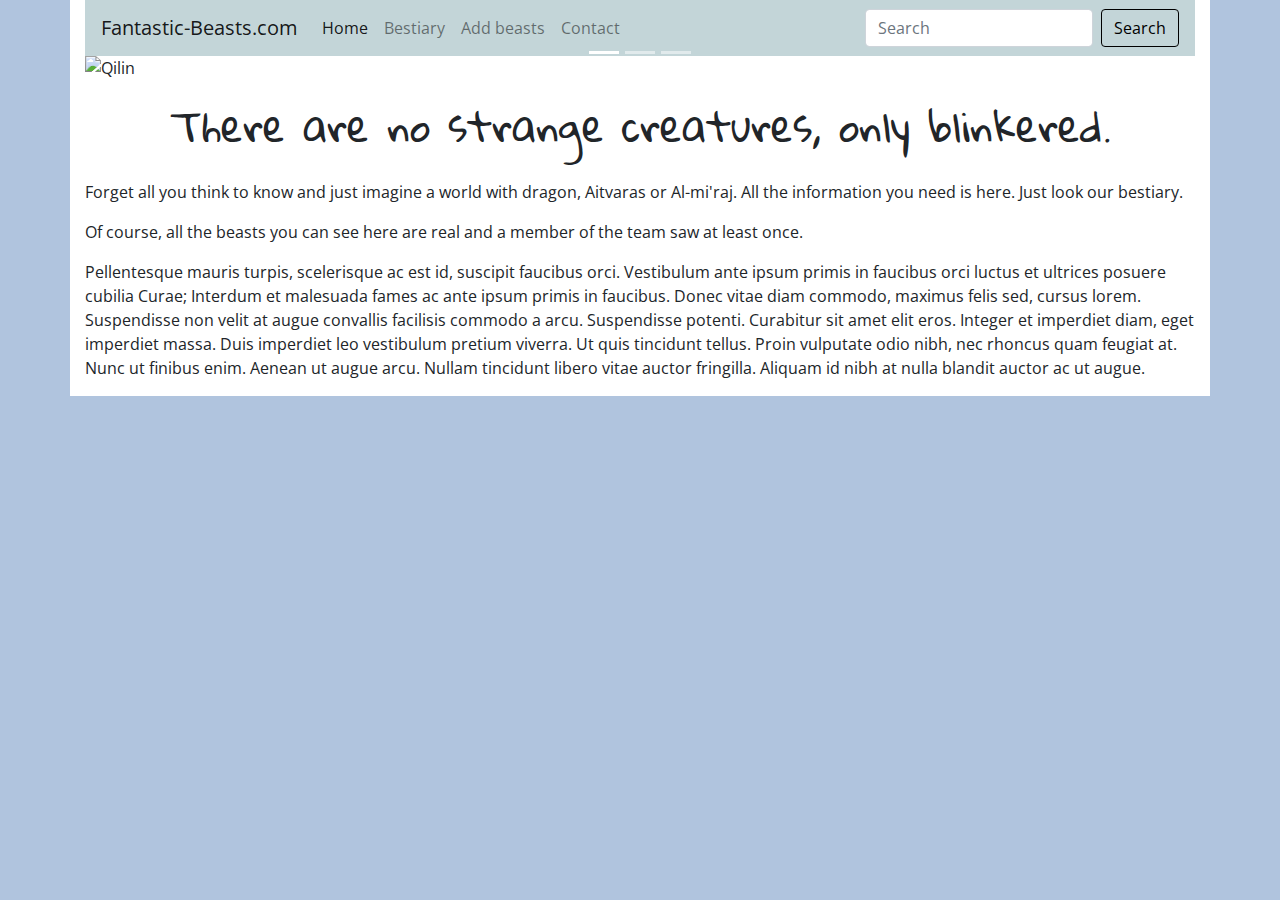
==== Index.html @ 885efb83 "ajout menu css couleur" ====
<!doctype html>
<html lang="en">
	<head>
		<!-- Required meta tags -->
		<meta charset="utf-8">
		<meta name="viewport" content="width=device-width, initial-scale=1, shrink-to-fit=no">
		<!-- Bootstrap CSS -->
		<link rel="stylesheet" href="https://stackpath.bootstrapcdn.com/bootstrap/4.4.1/css/bootstrap.min.css" integrity="sha384-Vkoo8x4CGsO3+Hhxv8T/Q5PaXtkKtu6ug5TOeNV6gBiFeWPGFN9MuhOf23Q9Ifjh" crossorigin="anonymous">
		<!-- Polices -->
		<link href="https://fonts.googleapis.com/css?family=Gloria+Hallelujah&display=swap" rel="stylesheet">
		<link href="https://fonts.googleapis.com/css?family=Open+Sans&display=swap" rel="stylesheet">
		<!-- Personnal CSS -->
		<link rel="stylesheet" href="style.css">
		<!-- CSS Carousel -->
		<link rel="stylesheet" href="style_carousel.css">
		<!-- Personnal Meta Tags -->
		<META name="language" content="en">
			<meta name="description" content="Have you ever see a dragon or a Doxy? No? Us, Yes! So you're in the right place to find the answers to all your question."/>
			<meta name="keywords" content="Bestiary, beast, monster, fantastic, magic, fantasy"/>
			<meta name="author" content="AG ER JB LW from WildCodeSchool Strasbourg" />
			<meta property="og:title" content="Website on Fantasy beasts" />
			<meta property="og:type" content="website" />
			<meta property="og:url" content="" />
			<meta property="og:image" content="dragon_carousel2.jpg" />
			<title>Fantastic Beasts and Where to Find Them!</title>
		</head>
		<body>
			<div class="container">
				<header>
					<nav class="navbar navbar-expand-lg navbar-light menucolor">
						<a class="navbar-brand" href="#">Fantastic-Beasts.com</a>
						<button class="navbar-toggler" type="button" data-toggle="collapse" data-target="#navbarSupportedContent" aria-controls="navbarSupportedContent" aria-expanded="false" aria-label="Toggle navigation">
						  <span class="navbar-toggler-icon"></span>
						</button>
					  
						<div class="collapse navbar-collapse" id="navbarSupportedContent">
						  <ul class="navbar-nav mr-auto">
							<li class="nav-item active">
							  <a class="nav-link" href="#">Home <span class="sr-only">(current)</span></a>
							</li>
							<li class="nav-item">
							  <a class="nav-link" href="#" title="Let's see the beasts">Bestiary</a>
							</li>
							<li class="nav-item">
							  <a class="nav-link" href="#" title="Did you see a beast? tell us">Add beasts</a>
							</li>
							<li class="nav-item">
								<a class="nav-link" href="#" title="Contact us">Contact</a>
							  </li>
						  </ul>
						  <form class="form-inline my-2 my-lg-0">
							<input class="form-control mr-sm-2" type="search" placeholder="Search" aria-label="Search">
							<button class="btn btn-outline-success my-2 my-sm-0 search" type="submit">Search</button>
						  </form>
						</div>
					  </nav>
				</header>
				<div id="carouselExampleIndicators" class="carousel slide" data-ride="carousel">
					<ol class="carousel-indicators">
						<li data-target="#carouselExampleIndicators" data-slide-to="0" class="active"></li>
						<li data-target="#carouselExampleIndicators" data-slide-to="1"></li>
						<li data-target="#carouselExampleIndicators" data-slide-to="2"></li>
					</ol>
					<div class="carousel-inner">
						<div class="carousel-item active">
							<img src="photo_bestiaire\Qilin_Carousel.jpg" class="d-block w-100" alt="Qilin">
						</div>
						<div class="carousel-item">
							<img src="photo_bestiaire\Phoenix_Carousel.jpg" class="d-block w-100" alt="Phoenix">
						</div>
						<div class="carousel-item">
							<img src="photo_bestiaire\dragon_carousel2.jpg" class="d-block w-100" alt="Dragon">
						</div>
					</div>
					<a class="carousel-control-prev" href="#carouselExampleIndicators" role="button" data-slide="prev">
						<span class="carousel-control-prev-icon" aria-hidden="true"></span>
						<span class="sr-only">Previous</span>
					</a>
					<a class="carousel-control-next" href="#carouselExampleIndicators" role="button" data-slide="next">
						<span class="carousel-control-next-icon" aria-hidden="true"></span>
						<span class="sr-only">Next</span>
					</a>
				</div>
				<div class="row">
					<div class="col">
						<h1>There are no strange creatures, only blinkered.</h1>
						<p>
							                        Forget all you think to know and just imagine a world with dragon, Aitvaras or Al-mi'raj.  All the information you need is here. Just look our bestiary.                    
						</p>
						<p>
							                        Of course, all the beasts you can see here are real and a member of the team saw at least once.                    
						</p>
						<p>
							                        Pellentesque mauris turpis, scelerisque ac est id, suscipit faucibus orci. Vestibulum ante ipsum primis in faucibus orci luctus et ultrices posuere cubilia Curae; Interdum et malesuada fames ac ante ipsum primis in faucibus. Donec vitae diam commodo, maximus felis sed, cursus lorem. Suspendisse non velit at augue convallis facilisis commodo a arcu. Suspendisse potenti. Curabitur sit amet elit eros. Integer et imperdiet diam, eget imperdiet massa. Duis imperdiet leo vestibulum pretium viverra. Ut quis tincidunt tellus. Proin vulputate odio nibh, nec rhoncus quam feugiat at. Nunc ut finibus enim. Aenean ut augue arcu. Nullam tincidunt libero vitae auctor fringilla. Aliquam id nibh at nulla blandit auctor ac ut augue.                     
						</p>
					</div>
				</div>
			</div>
		</div>
		<!-- Optional JavaScript -->
		<!-- jQuery first, then Popper.js, then Bootstrap JS -->
		<script src="https://code.jquery.com/jquery-3.4.1.slim.min.js" integrity="sha384-J6qa4849blE2+poT4WnyKhv5vZF5SrPo0iEjwBvKU7imGFAV0wwj1yYfoRSJoZ+n" crossorigin="anonymous"></script>
		<script src="https://cdn.jsdelivr.net/npm/popper.js@1.16.0/dist/umd/popper.min.js" integrity="sha384-Q6E9RHvbIyZFJoft+2mJbHaEWldlvI9IOYy5n3zV9zzTtmI3UksdQRVvoxMfooAo" crossorigin="anonymous"></script>
		<script src="https://stackpath.bootstrapcdn.com/bootstrap/4.4.1/js/bootstrap.min.js" integrity="sha384-wfSDF2E50Y2D1uUdj0O3uMBJnjuUD4Ih7YwaYd1iqfktj0Uod8GCExl3Og8ifwB6" crossorigin="anonymous"></script>
	</body>
</html>
---- style.css ----
body {
	background-color : lightsteelblue;
	font-family: 'Open Sans', sans-serif;
	
}

div:first-child {
	background-color : white;
}

body h1 {
	font-family: 'Gloria Hallelujah', cursive;
	text-align:center;
	padding-top : 2%;
	padding-bottom : 2%;
}
.search {
	color: black;
	border-color: black;
}
.search:hover {
	background-color: #ca9fe5;
	color: white;
	border-color: #ca9fe5;
}
.menucolor {
	background-color: #c3d5d8 !important;
}
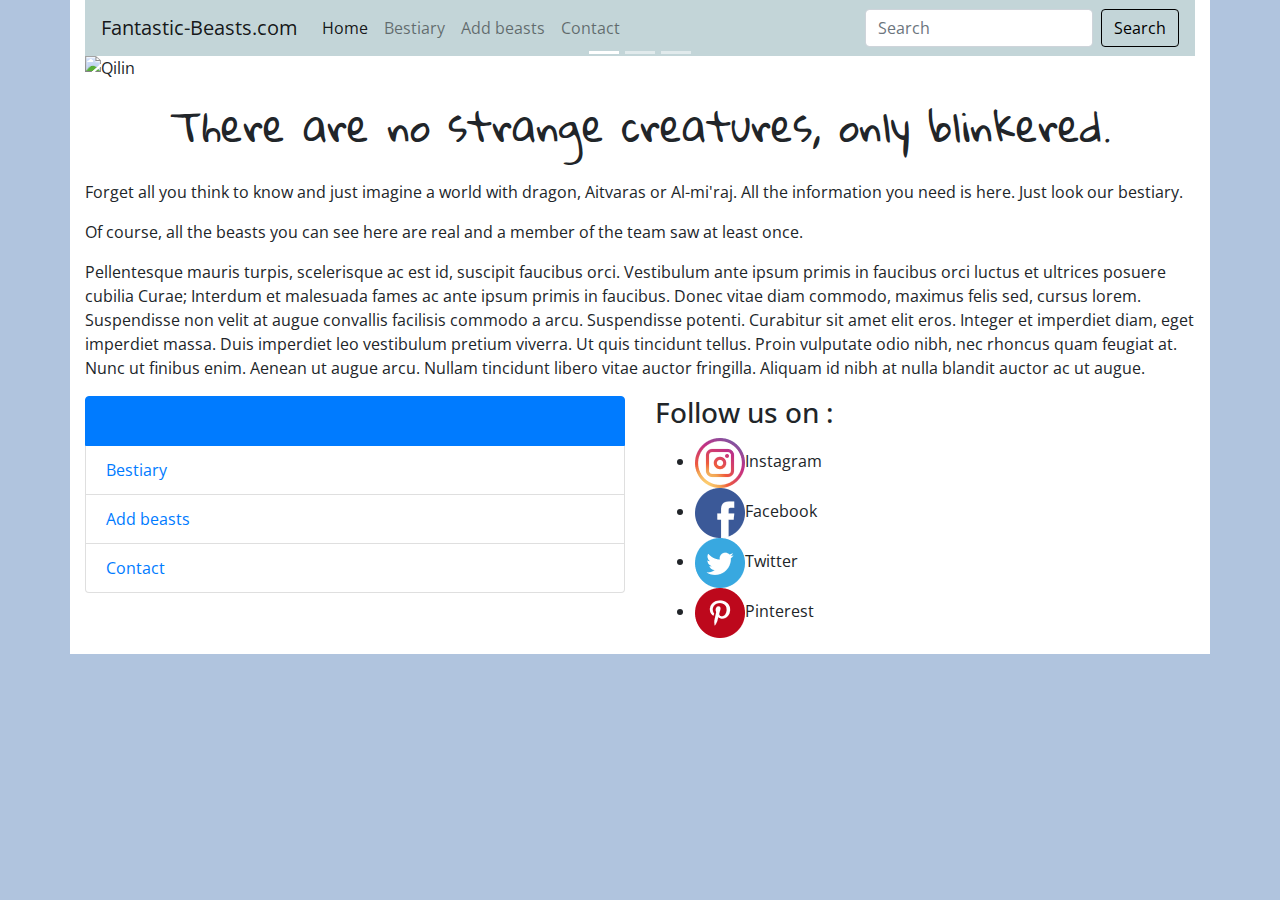
==== commit e4d627fa: "ajout footer sur index" ====
--- a/Index.html
+++ b/Index.html
@@ -96,6 +96,29 @@
 					</div>
 				</div>
 			</div>
+			<footer>
+				<div class="container">
+					<div class="row">
+					  <div class="col-6">
+						<div class="list-group">
+							<button type="button" class="list-group-item list-group-item-action active"><a href="index.html">Home Page</a></button>
+							<button type="button" class="list-group-item list-group-item-action"><a href="bestiary.html">Bestiary</a></button>
+							<button type="button" class="list-group-item list-group-item-action"><a href="beastadd.html">Add beasts</a></button>
+							<button type="button" class="list-group-item list-group-item-action"><a href="contact.html">Contact</a></button>
+						  </div>
+					  </div>
+					  <div class="col">
+							<h3>Follow us on :</h3>
+							<ul>
+								<li><img src="photo_bestiaire/instagram.png" alt="logo instagram">Instagram</li>
+								<li><img src="photo_bestiaire/facebook.png" alt="logo facebook">Facebook</li>
+								<li><img src="photo_bestiaire/twitter.png" alt="logo twitter">Twitter</li>
+								<li><img src="photo_bestiaire/pinterest.png" alt="logo pinterest">Pinterest</li>
+							</ul>
+					  </div>
+					</div>
+				</div>    
+			  </footer>
 		</div>
 		<!-- Optional JavaScript -->
 		<!-- jQuery first, then Popper.js, then Bootstrap JS -->
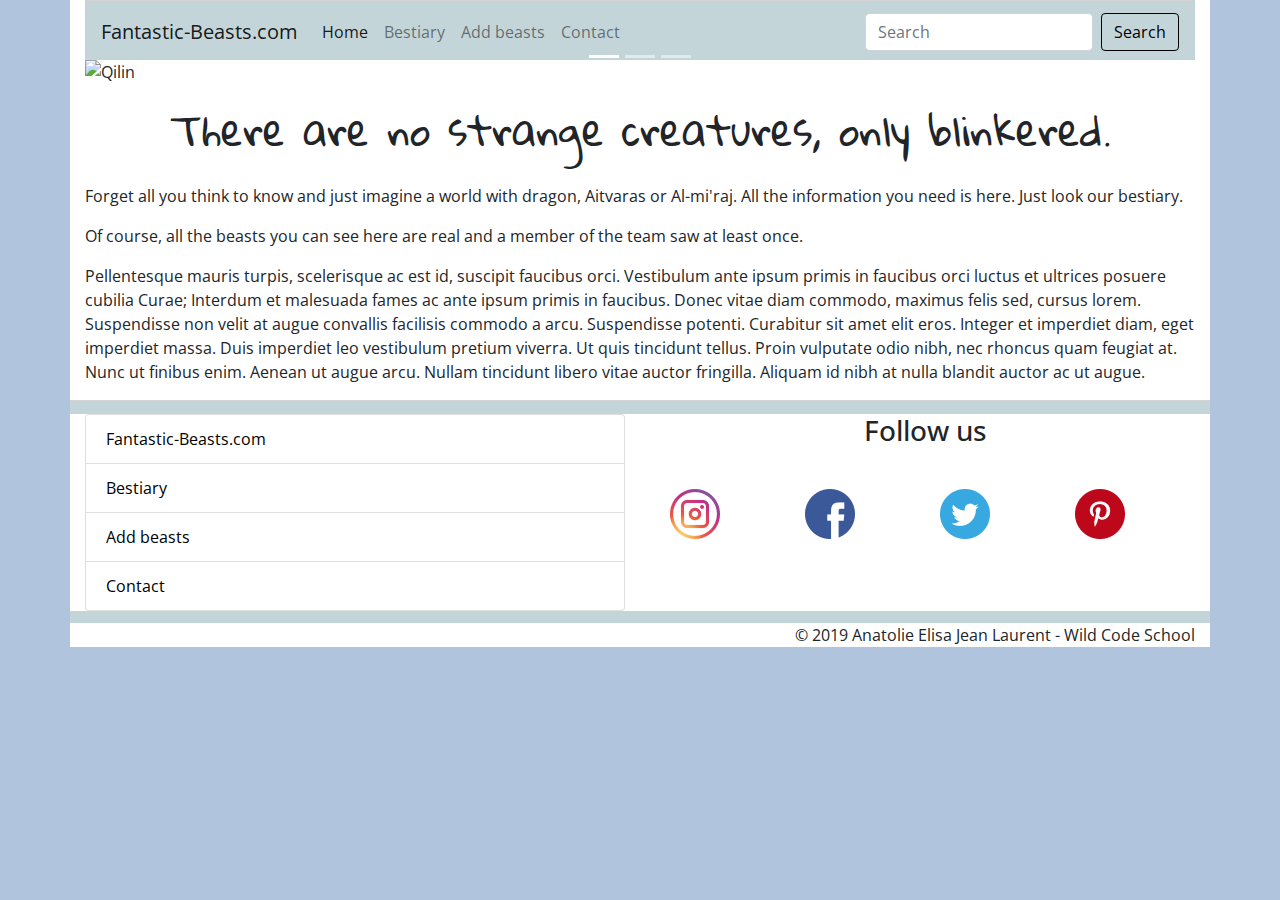
==== commit 511de926: "modification footer" ====
--- a/Index.html
+++ b/Index.html
@@ -97,26 +97,39 @@
 				</div>
 			</div>
 			<footer>
-				<div class="container">
+				<div class="container basdepage">
 					<div class="row">
 					  <div class="col-6">
 						<div class="list-group">
-							<button type="button" class="list-group-item list-group-item-action active"><a href="index.html">Home Page</a></button>
-							<button type="button" class="list-group-item list-group-item-action"><a href="bestiary.html">Bestiary</a></button>
-							<button type="button" class="list-group-item list-group-item-action"><a href="beastadd.html">Add beasts</a></button>
-							<button type="button" class="list-group-item list-group-item-action"><a href="contact.html">Contact</a></button>
+							<button type="button" class="list-group-item list-group-item-action buttonfooter"><a href="index.html">Fantastic-Beasts.com</a></button>
+							<button type="button" class="list-group-item list-group-item-action buttonfooter"><a href="bestiaire.html">Bestiary</a></button>
+							<button type="button" class="list-group-item list-group-item-action buttonfooter"><a href="animal.html">Add beasts</a></button>
+							<button type="button" class="list-group-item list-group-item-action buttonfooter"><a href="contactus.html">Contact</a></button>
 						  </div>
 					  </div>
-					  <div class="col">
-							<h3>Follow us on :</h3>
-							<ul>
-								<li><img src="photo_bestiaire/instagram.png" alt="logo instagram">Instagram</li>
-								<li><img src="photo_bestiaire/facebook.png" alt="logo facebook">Facebook</li>
-								<li><img src="photo_bestiaire/twitter.png" alt="logo twitter">Twitter</li>
-								<li><img src="photo_bestiaire/pinterest.png" alt="logo pinterest">Pinterest</li>
-							</ul>
+					  <div class="col-6">
+						  <div class="container">
+							  <div class="row">
+								  <div class="col">
+							<h3>Follow us</h3>
+								  </div>
+							  </div>
+							  <div class="row">
+								  
+						
+								<div class="col"><a href="https://instagram.com" title="instagram"><img src="photo_bestiaire/instagram.png" alt="logo instagram"></a></div>
+								<div class="col"><a href="https://facebook.com" title="facebook"><img src="photo_bestiaire/facebook.png" alt="logo facebook"></a></div>
+								<div class="col"><a href="https://twitter.com" title="twitter"><img src="photo_bestiaire/twitter.png" alt="logo twitter"></a></div>
+								<div class="col"><a href="https://pinterest.com" title="pinterest"><img src="photo_bestiaire/pinterest.png" alt="logo pinterest"></a></div>
+							
+							  </div>
+						  </div>
 					  </div>
+					  
 					</div>
+						<div class="row">
+						  <div class="col copyright"> &copy; 2019 Anatolie Elisa Jean Laurent - Wild Code School</div>
+					    </div>
 				</div>    
 			  </footer>
 		</div>
--- a/style.css
+++ b/style.css
@@ -18,12 +18,39 @@
 	color: black;
 	border-color: black;
 }
-.search:hover {
-	background-color: #ca9fe5;
+
+.buttonfooter a {
+	color: black;
+}
+
+
+.search:hover,  .buttonfooter:hover, .buttonfooter:hover a {
+	background-color: #ca9fe5 !important;
 	color: white;
 	border-color: #ca9fe5;
 }
-.menucolor {
+.menucolor, footer .basdepage{
 	background-color: #c3d5d8 !important;
+	border-top: 1px solid lightgrey;
+	padding-top: 1%;
 }
 
+
+footer .basdepage{
+	border-top: 1px solid lightgrey;
+	padding-top: 1%;
+}
+
+footer h3{
+	text-align: center;
+	margin-bottom: 8%;
+}
+
+footer img {
+	padding-bottom: 8%;
+}
+
+.copyright{
+	margin-top: 1%;
+	text-align: right;
+}
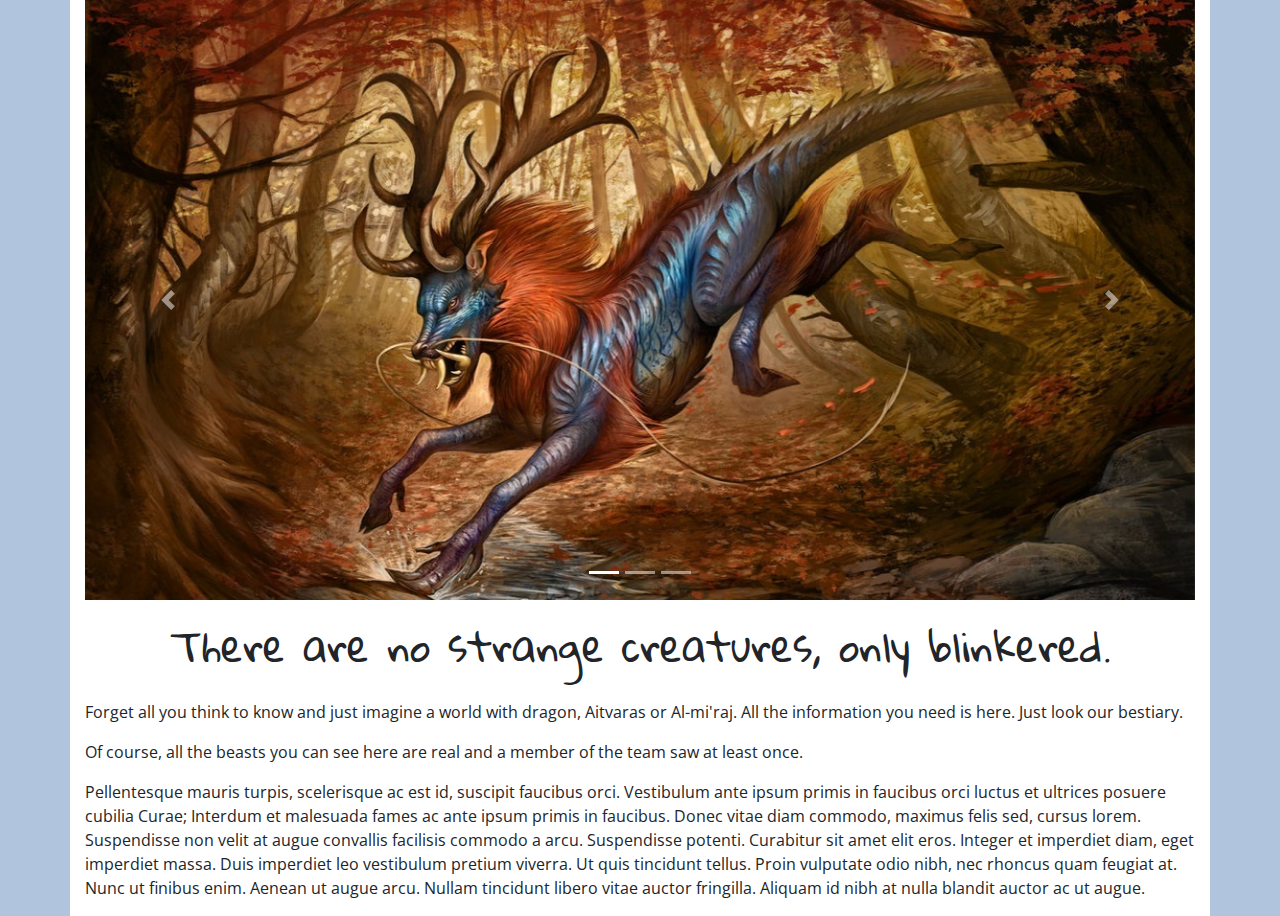
==== commit 701fd7ad: "Merge branch 'index' into bestiaire" ====
--- a/Index.html
+++ b/Index.html
@@ -7,132 +7,72 @@
 		<!-- Bootstrap CSS -->
 		<link rel="stylesheet" href="https://stackpath.bootstrapcdn.com/bootstrap/4.4.1/css/bootstrap.min.css" integrity="sha384-Vkoo8x4CGsO3+Hhxv8T/Q5PaXtkKtu6ug5TOeNV6gBiFeWPGFN9MuhOf23Q9Ifjh" crossorigin="anonymous">
 		<!-- Polices -->
-		<link href="https://fonts.googleapis.com/css?family=Gloria+Hallelujah&display=swap" rel="stylesheet">
-		<link href="https://fonts.googleapis.com/css?family=Open+Sans&display=swap" rel="stylesheet">
+		<link href="https://fonts.googleapis.com/css?family=Gloria+Hallelujah&display=swap" rel="stylesheet"> 
+		<link href="https://fonts.googleapis.com/css?family=Open+Sans&display=swap" rel="stylesheet"> 
 		<!-- Personnal CSS -->
 		<link rel="stylesheet" href="style.css">
 		<!-- CSS Carousel -->
 		<link rel="stylesheet" href="style_carousel.css">
 		<!-- Personnal Meta Tags -->
 		<META name="language" content="en">
-			<meta name="description" content="Have you ever see a dragon or a Doxy? No? Us, Yes! So you're in the right place to find the answers to all your question."/>
-			<meta name="keywords" content="Bestiary, beast, monster, fantastic, magic, fantasy"/>
-			<meta name="author" content="AG ER JB LW from WildCodeSchool Strasbourg" />
-			<meta property="og:title" content="Website on Fantasy beasts" />
-			<meta property="og:type" content="website" />
-			<meta property="og:url" content="" />
-			<meta property="og:image" content="dragon_carousel2.jpg" />
-			<title>Fantastic Beasts and Where to Find Them!</title>
-		</head>
-		<body>
-			<div class="container">
-				<header>
-					<nav class="navbar navbar-expand-lg navbar-light menucolor">
-						<a class="navbar-brand" href="#">Fantastic-Beasts.com</a>
-						<button class="navbar-toggler" type="button" data-toggle="collapse" data-target="#navbarSupportedContent" aria-controls="navbarSupportedContent" aria-expanded="false" aria-label="Toggle navigation">
-						  <span class="navbar-toggler-icon"></span>
-						</button>
-					  
-						<div class="collapse navbar-collapse" id="navbarSupportedContent">
-						  <ul class="navbar-nav mr-auto">
-							<li class="nav-item active">
-							  <a class="nav-link" href="#">Home <span class="sr-only">(current)</span></a>
-							</li>
-							<li class="nav-item">
-							  <a class="nav-link" href="#" title="Let's see the beasts">Bestiary</a>
-							</li>
-							<li class="nav-item">
-							  <a class="nav-link" href="#" title="Did you see a beast? tell us">Add beasts</a>
-							</li>
-							<li class="nav-item">
-								<a class="nav-link" href="#" title="Contact us">Contact</a>
-							  </li>
-						  </ul>
-						  <form class="form-inline my-2 my-lg-0">
-							<input class="form-control mr-sm-2" type="search" placeholder="Search" aria-label="Search">
-							<button class="btn btn-outline-success my-2 my-sm-0 search" type="submit">Search</button>
-						  </form>
-						</div>
-					  </nav>
-				</header>
-				<div id="carouselExampleIndicators" class="carousel slide" data-ride="carousel">
-					<ol class="carousel-indicators">
-						<li data-target="#carouselExampleIndicators" data-slide-to="0" class="active"></li>
-						<li data-target="#carouselExampleIndicators" data-slide-to="1"></li>
-						<li data-target="#carouselExampleIndicators" data-slide-to="2"></li>
-					</ol>
-					<div class="carousel-inner">
-						<div class="carousel-item active">
-							<img src="photo_bestiaire\Qilin_Carousel.jpg" class="d-block w-100" alt="Qilin">
-						</div>
-						<div class="carousel-item">
-							<img src="photo_bestiaire\Phoenix_Carousel.jpg" class="d-block w-100" alt="Phoenix">
-						</div>
-						<div class="carousel-item">
-							<img src="photo_bestiaire\dragon_carousel2.jpg" class="d-block w-100" alt="Dragon">
-						</div>
-					</div>
-					<a class="carousel-control-prev" href="#carouselExampleIndicators" role="button" data-slide="prev">
-						<span class="carousel-control-prev-icon" aria-hidden="true"></span>
-						<span class="sr-only">Previous</span>
-					</a>
-					<a class="carousel-control-next" href="#carouselExampleIndicators" role="button" data-slide="next">
-						<span class="carousel-control-next-icon" aria-hidden="true"></span>
-						<span class="sr-only">Next</span>
-					</a>
-				</div>
-				<div class="row">
-					<div class="col">
-						<h1>There are no strange creatures, only blinkered.</h1>
-						<p>
-							                        Forget all you think to know and just imagine a world with dragon, Aitvaras or Al-mi'raj.  All the information you need is here. Just look our bestiary.                    
-						</p>
-						<p>
-							                        Of course, all the beasts you can see here are real and a member of the team saw at least once.                    
-						</p>
-						<p>
-							                        Pellentesque mauris turpis, scelerisque ac est id, suscipit faucibus orci. Vestibulum ante ipsum primis in faucibus orci luctus et ultrices posuere cubilia Curae; Interdum et malesuada fames ac ante ipsum primis in faucibus. Donec vitae diam commodo, maximus felis sed, cursus lorem. Suspendisse non velit at augue convallis facilisis commodo a arcu. Suspendisse potenti. Curabitur sit amet elit eros. Integer et imperdiet diam, eget imperdiet massa. Duis imperdiet leo vestibulum pretium viverra. Ut quis tincidunt tellus. Proin vulputate odio nibh, nec rhoncus quam feugiat at. Nunc ut finibus enim. Aenean ut augue arcu. Nullam tincidunt libero vitae auctor fringilla. Aliquam id nibh at nulla blandit auctor ac ut augue.                     
-						</p>
-					</div>
+		<meta name="description" content="Have you ever see a dragon or a Doxy? No? Us, Yes! So you're in the right place to find the answers to all your question."/>
+		<meta name="keywords" content="Bestiary, beast, monster, fantastic, magic, fantasy"/>
+		<meta name="author" content="AG ER JB LW from WildCodeSchool Strasbourg" />
+		
+		<meta property="og:title" content="Website on Fantasy beasts" />
+		<meta property="og:type" content="website" />
+		<meta property="og:url" content="" />
+		<meta property="og:image" content="dragon_carousel2.jpg" />
+
+		<title>Fantastic Beasts and Where to Find Them!</title>
+	</head>
+
+
+  <body>
+	<div class="container">
+	<div id="carouselExampleIndicators" class="carousel slide" data-ride="carousel">
+		<ol class="carousel-indicators">
+		  <li data-target="#carouselExampleIndicators" data-slide-to="0" class="active"></li>
+		  <li data-target="#carouselExampleIndicators" data-slide-to="1"></li>
+		  <li data-target="#carouselExampleIndicators" data-slide-to="2"></li>
+		</ol>
+		<div class="carousel-inner">
+		  <div class="carousel-item active">
+			<img src="photo_bestiaire\Qilin_Carousel.jpg" class="d-block w-100" alt="Qilin">
+		  </div>
+		  <div class="carousel-item">
+			<img src="photo_bestiaire\Phoenix_Carousel.jpg" class="d-block w-100" alt="Phoenix">
+		  </div>
+		  <div class="carousel-item">
+			<img src="photo_bestiaire\dragon_carousel2.jpg" class="d-block w-100" alt="Dragon">
+		  </div>
+		</div>
+		<a class="carousel-control-prev" href="#carouselExampleIndicators" role="button" data-slide="prev">
+		  <span class="carousel-control-prev-icon" aria-hidden="true"></span>
+		  <span class="sr-only">Previous</span>
+		</a>
+		<a class="carousel-control-next" href="#carouselExampleIndicators" role="button" data-slide="next">
+		  <span class="carousel-control-next-icon" aria-hidden="true"></span>
+		  <span class="sr-only">Next</span>
+		</a>
+	  </div>
+    
+			<div class="row">
+				<div class="col">
+					<h1>There are no strange creatures, only blinkered.</h1>
+					<p>
+						Forget all you think to know and just imagine a world with dragon, Aitvaras or Al-mi'raj.  All the information you need is here. Just look our bestiary.
+					</p>
+					<p>
+						Of course, all the beasts you can see here are real and a member of the team saw at least once.
+					</p>
+					<p>
+						Pellentesque mauris turpis, scelerisque ac est id, suscipit faucibus orci. Vestibulum ante ipsum primis in faucibus orci luctus et ultrices posuere cubilia Curae; Interdum et malesuada fames ac ante ipsum primis in faucibus. Donec vitae diam commodo, maximus felis sed, cursus lorem. Suspendisse non velit at augue convallis facilisis commodo a arcu. Suspendisse potenti. Curabitur sit amet elit eros. Integer et imperdiet diam, eget imperdiet massa. Duis imperdiet leo vestibulum pretium viverra. Ut quis tincidunt tellus. Proin vulputate odio nibh, nec rhoncus quam feugiat at. Nunc ut finibus enim. Aenean ut augue arcu. Nullam tincidunt libero vitae auctor fringilla. Aliquam id nibh at nulla blandit auctor ac ut augue. 
+					</p>
 				</div>
 			</div>
-			<footer>
-				<div class="container basdepage">
-					<div class="row">
-					  <div class="col-6">
-						<div class="list-group">
-							<button type="button" class="list-group-item list-group-item-action buttonfooter"><a href="index.html">Fantastic-Beasts.com</a></button>
-							<button type="button" class="list-group-item list-group-item-action buttonfooter"><a href="bestiaire.html">Bestiary</a></button>
-							<button type="button" class="list-group-item list-group-item-action buttonfooter"><a href="animal.html">Add beasts</a></button>
-							<button type="button" class="list-group-item list-group-item-action buttonfooter"><a href="contactus.html">Contact</a></button>
-						  </div>
-					  </div>
-					  <div class="col-6">
-						  <div class="container">
-							  <div class="row">
-								  <div class="col">
-							<h3>Follow us</h3>
-								  </div>
-							  </div>
-							  <div class="row">
-								  
-						
-								<div class="col"><a href="https://instagram.com" title="instagram"><img src="photo_bestiaire/instagram.png" alt="logo instagram"></a></div>
-								<div class="col"><a href="https://facebook.com" title="facebook"><img src="photo_bestiaire/facebook.png" alt="logo facebook"></a></div>
-								<div class="col"><a href="https://twitter.com" title="twitter"><img src="photo_bestiaire/twitter.png" alt="logo twitter"></a></div>
-								<div class="col"><a href="https://pinterest.com" title="pinterest"><img src="photo_bestiaire/pinterest.png" alt="logo pinterest"></a></div>
-							
-							  </div>
-						  </div>
-					  </div>
-					  
-					</div>
-						<div class="row">
-						  <div class="col copyright"> &copy; 2019 Anatolie Elisa Jean Laurent - Wild Code School</div>
-					    </div>
-				</div>    
-			  </footer>
 		</div>
+	</div>
 		<!-- Optional JavaScript -->
 		<!-- jQuery first, then Popper.js, then Bootstrap JS -->
 		<script src="https://code.jquery.com/jquery-3.4.1.slim.min.js" integrity="sha384-J6qa4849blE2+poT4WnyKhv5vZF5SrPo0iEjwBvKU7imGFAV0wwj1yYfoRSJoZ+n" crossorigin="anonymous"></script>
--- a/style.css
+++ b/style.css
@@ -14,43 +14,4 @@
 	padding-top : 2%;
 	padding-bottom : 2%;
 }
-.search {
-	color: black;
-	border-color: black;
-}
 
-.buttonfooter a {
-	color: black;
-}
-
-
-.search:hover,  .buttonfooter:hover, .buttonfooter:hover a {
-	background-color: #ca9fe5 !important;
-	color: white;
-	border-color: #ca9fe5;
-}
-.menucolor, footer .basdepage{
-	background-color: #c3d5d8 !important;
-	border-top: 1px solid lightgrey;
-	padding-top: 1%;
-}
-
-
-footer .basdepage{
-	border-top: 1px solid lightgrey;
-	padding-top: 1%;
-}
-
-footer h3{
-	text-align: center;
-	margin-bottom: 8%;
-}
-
-footer img {
-	padding-bottom: 8%;
-}
-
-.copyright{
-	margin-top: 1%;
-	text-align: right;
-}
--- a/style_carousel.css
+++ b/style_carousel.css
@@ -0,0 +1,4 @@
+img{
+    height: 600px;
+    width: auto;
+}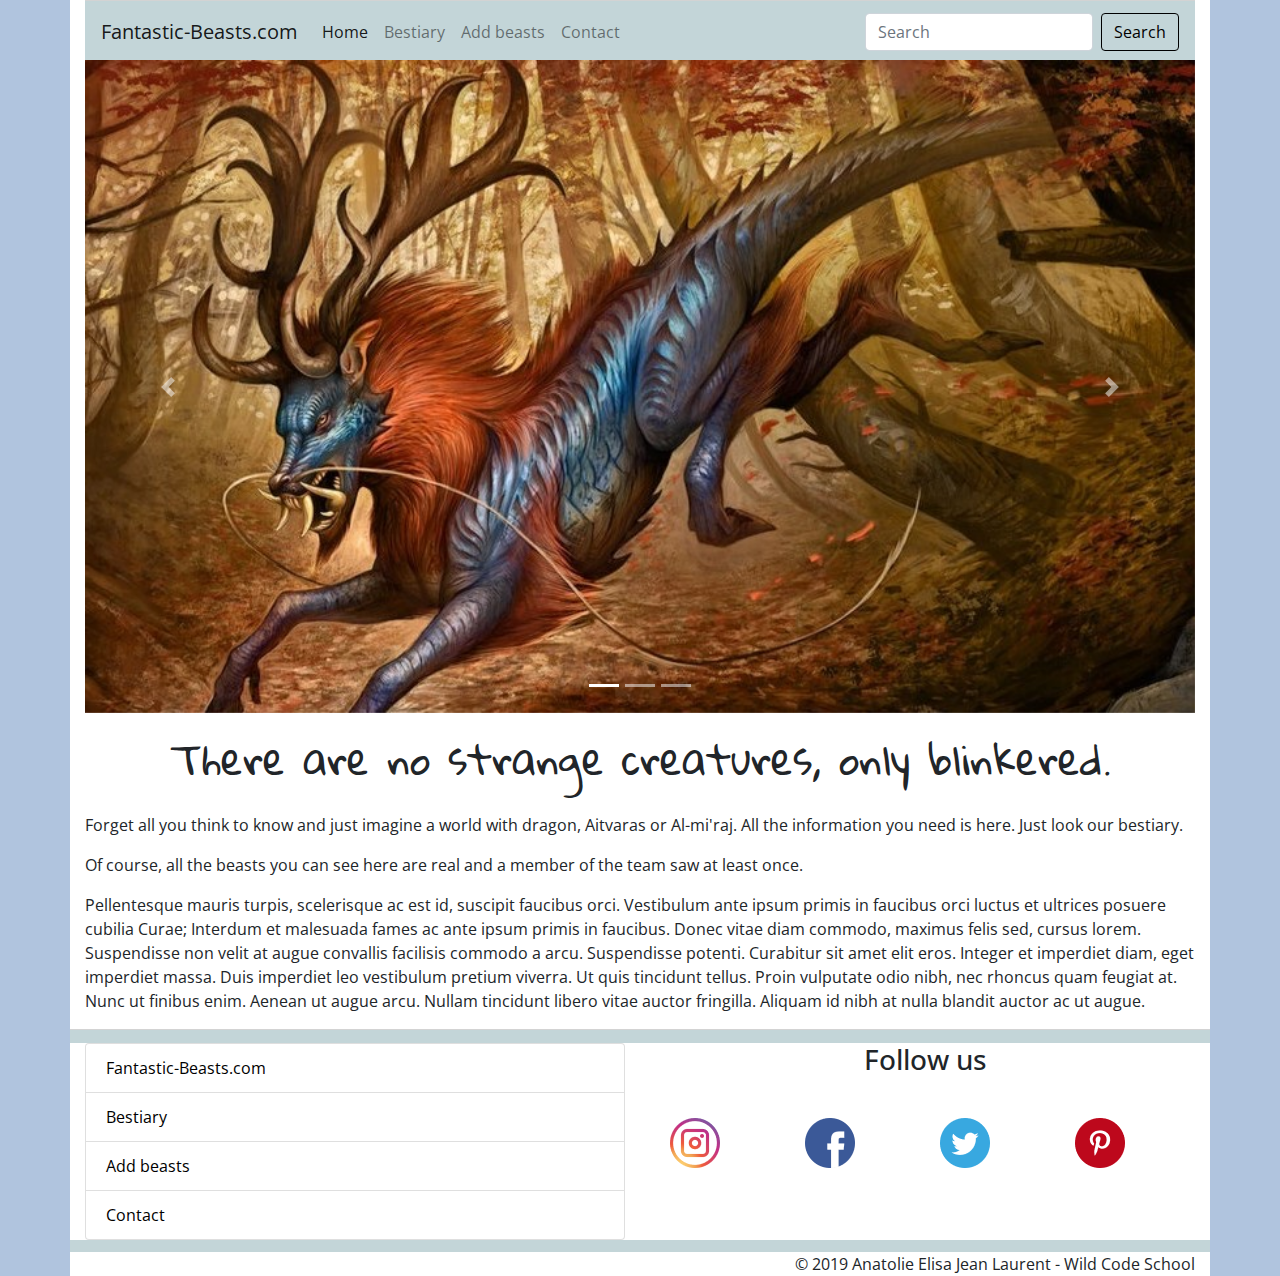
==== commit e9269708: "Merge branch 'index' into bestiaire" ====
--- a/Index.html
+++ b/Index.html
@@ -7,72 +7,132 @@
 		<!-- Bootstrap CSS -->
 		<link rel="stylesheet" href="https://stackpath.bootstrapcdn.com/bootstrap/4.4.1/css/bootstrap.min.css" integrity="sha384-Vkoo8x4CGsO3+Hhxv8T/Q5PaXtkKtu6ug5TOeNV6gBiFeWPGFN9MuhOf23Q9Ifjh" crossorigin="anonymous">
 		<!-- Polices -->
-		<link href="https://fonts.googleapis.com/css?family=Gloria+Hallelujah&display=swap" rel="stylesheet"> 
-		<link href="https://fonts.googleapis.com/css?family=Open+Sans&display=swap" rel="stylesheet"> 
+		<link href="https://fonts.googleapis.com/css?family=Gloria+Hallelujah&display=swap" rel="stylesheet">
+		<link href="https://fonts.googleapis.com/css?family=Open+Sans&display=swap" rel="stylesheet">
 		<!-- Personnal CSS -->
 		<link rel="stylesheet" href="style.css">
 		<!-- CSS Carousel -->
 		<link rel="stylesheet" href="style_carousel.css">
 		<!-- Personnal Meta Tags -->
 		<META name="language" content="en">
-		<meta name="description" content="Have you ever see a dragon or a Doxy? No? Us, Yes! So you're in the right place to find the answers to all your question."/>
-		<meta name="keywords" content="Bestiary, beast, monster, fantastic, magic, fantasy"/>
-		<meta name="author" content="AG ER JB LW from WildCodeSchool Strasbourg" />
-		
-		<meta property="og:title" content="Website on Fantasy beasts" />
-		<meta property="og:type" content="website" />
-		<meta property="og:url" content="" />
-		<meta property="og:image" content="dragon_carousel2.jpg" />
-
-		<title>Fantastic Beasts and Where to Find Them!</title>
-	</head>
-
-
-  <body>
-	<div class="container">
-	<div id="carouselExampleIndicators" class="carousel slide" data-ride="carousel">
-		<ol class="carousel-indicators">
-		  <li data-target="#carouselExampleIndicators" data-slide-to="0" class="active"></li>
-		  <li data-target="#carouselExampleIndicators" data-slide-to="1"></li>
-		  <li data-target="#carouselExampleIndicators" data-slide-to="2"></li>
-		</ol>
-		<div class="carousel-inner">
-		  <div class="carousel-item active">
-			<img src="photo_bestiaire\Qilin_Carousel.jpg" class="d-block w-100" alt="Qilin">
-		  </div>
-		  <div class="carousel-item">
-			<img src="photo_bestiaire\Phoenix_Carousel.jpg" class="d-block w-100" alt="Phoenix">
-		  </div>
-		  <div class="carousel-item">
-			<img src="photo_bestiaire\dragon_carousel2.jpg" class="d-block w-100" alt="Dragon">
-		  </div>
-		</div>
-		<a class="carousel-control-prev" href="#carouselExampleIndicators" role="button" data-slide="prev">
-		  <span class="carousel-control-prev-icon" aria-hidden="true"></span>
-		  <span class="sr-only">Previous</span>
-		</a>
-		<a class="carousel-control-next" href="#carouselExampleIndicators" role="button" data-slide="next">
-		  <span class="carousel-control-next-icon" aria-hidden="true"></span>
-		  <span class="sr-only">Next</span>
-		</a>
-	  </div>
-    
-			<div class="row">
-				<div class="col">
-					<h1>There are no strange creatures, only blinkered.</h1>
-					<p>
-						Forget all you think to know and just imagine a world with dragon, Aitvaras or Al-mi'raj.  All the information you need is here. Just look our bestiary.
-					</p>
-					<p>
-						Of course, all the beasts you can see here are real and a member of the team saw at least once.
-					</p>
-					<p>
-						Pellentesque mauris turpis, scelerisque ac est id, suscipit faucibus orci. Vestibulum ante ipsum primis in faucibus orci luctus et ultrices posuere cubilia Curae; Interdum et malesuada fames ac ante ipsum primis in faucibus. Donec vitae diam commodo, maximus felis sed, cursus lorem. Suspendisse non velit at augue convallis facilisis commodo a arcu. Suspendisse potenti. Curabitur sit amet elit eros. Integer et imperdiet diam, eget imperdiet massa. Duis imperdiet leo vestibulum pretium viverra. Ut quis tincidunt tellus. Proin vulputate odio nibh, nec rhoncus quam feugiat at. Nunc ut finibus enim. Aenean ut augue arcu. Nullam tincidunt libero vitae auctor fringilla. Aliquam id nibh at nulla blandit auctor ac ut augue. 
-					</p>
+			<meta name="description" content="Have you ever see a dragon or a Doxy? No? Us, Yes! So you're in the right place to find the answers to all your question."/>
+			<meta name="keywords" content="Bestiary, beast, monster, fantastic, magic, fantasy"/>
+			<meta name="author" content="AG ER JB LW from WildCodeSchool Strasbourg" />
+			<meta property="og:title" content="Website on Fantasy beasts" />
+			<meta property="og:type" content="website" />
+			<meta property="og:url" content="" />
+			<meta property="og:image" content="dragon_carousel2.jpg" />
+			<title>Fantastic Beasts and Where to Find Them!</title>
+		</head>
+		<body>
+			<div class="container">
+				<header>
+					<nav class="navbar navbar-expand-lg navbar-light menucolor">
+						<a class="navbar-brand" href="#">Fantastic-Beasts.com</a>
+						<button class="navbar-toggler" type="button" data-toggle="collapse" data-target="#navbarSupportedContent" aria-controls="navbarSupportedContent" aria-expanded="false" aria-label="Toggle navigation">
+						  <span class="navbar-toggler-icon"></span>
+						</button>
+					  
+						<div class="collapse navbar-collapse" id="navbarSupportedContent">
+						  <ul class="navbar-nav mr-auto">
+							<li class="nav-item active">
+							  <a class="nav-link" href="#">Home <span class="sr-only">(current)</span></a>
+							</li>
+							<li class="nav-item">
+							  <a class="nav-link" href="#" title="Let's see the beasts">Bestiary</a>
+							</li>
+							<li class="nav-item">
+							  <a class="nav-link" href="#" title="Did you see a beast? tell us">Add beasts</a>
+							</li>
+							<li class="nav-item">
+								<a class="nav-link" href="#" title="Contact us">Contact</a>
+							  </li>
+						  </ul>
+						  <form class="form-inline my-2 my-lg-0">
+							<input class="form-control mr-sm-2" type="search" placeholder="Search" aria-label="Search">
+							<button class="btn btn-outline-success my-2 my-sm-0 search" type="submit">Search</button>
+						  </form>
+						</div>
+					  </nav>
+				</header>
+				<div id="carouselExampleIndicators" class="carousel slide" data-ride="carousel">
+					<ol class="carousel-indicators">
+						<li data-target="#carouselExampleIndicators" data-slide-to="0" class="active"></li>
+						<li data-target="#carouselExampleIndicators" data-slide-to="1"></li>
+						<li data-target="#carouselExampleIndicators" data-slide-to="2"></li>
+					</ol>
+					<div class="carousel-inner">
+						<div class="carousel-item active">
+							<img src="photo_bestiaire\Qilin_Carousel.jpg" class="d-block w-100" alt="Qilin">
+						</div>
+						<div class="carousel-item">
+							<img src="photo_bestiaire\Phoenix_Carousel.jpg" class="d-block w-100" alt="Phoenix">
+						</div>
+						<div class="carousel-item">
+							<img src="photo_bestiaire\dragon_carousel2.jpg" class="d-block w-100" alt="Dragon">
+						</div>
+					</div>
+					<a class="carousel-control-prev" href="#carouselExampleIndicators" role="button" data-slide="prev">
+						<span class="carousel-control-prev-icon" aria-hidden="true"></span>
+						<span class="sr-only">Previous</span>
+					</a>
+					<a class="carousel-control-next" href="#carouselExampleIndicators" role="button" data-slide="next">
+						<span class="carousel-control-next-icon" aria-hidden="true"></span>
+						<span class="sr-only">Next</span>
+					</a>
+				</div>
+				<div class="row">
+					<div class="col">
+						<h1>There are no strange creatures, only blinkered.</h1>
+						<p>
+							                        Forget all you think to know and just imagine a world with dragon, Aitvaras or Al-mi'raj.  All the information you need is here. Just look our bestiary.                    
+						</p>
+						<p>
+							                        Of course, all the beasts you can see here are real and a member of the team saw at least once.                    
+						</p>
+						<p>
+							                        Pellentesque mauris turpis, scelerisque ac est id, suscipit faucibus orci. Vestibulum ante ipsum primis in faucibus orci luctus et ultrices posuere cubilia Curae; Interdum et malesuada fames ac ante ipsum primis in faucibus. Donec vitae diam commodo, maximus felis sed, cursus lorem. Suspendisse non velit at augue convallis facilisis commodo a arcu. Suspendisse potenti. Curabitur sit amet elit eros. Integer et imperdiet diam, eget imperdiet massa. Duis imperdiet leo vestibulum pretium viverra. Ut quis tincidunt tellus. Proin vulputate odio nibh, nec rhoncus quam feugiat at. Nunc ut finibus enim. Aenean ut augue arcu. Nullam tincidunt libero vitae auctor fringilla. Aliquam id nibh at nulla blandit auctor ac ut augue.                     
+						</p>
+					</div>
 				</div>
 			</div>
+			<footer>
+				<div class="container basdepage">
+					<div class="row">
+					  <div class="col-6">
+						<div class="list-group">
+							<button type="button" class="list-group-item list-group-item-action buttonfooter"><a href="index.html">Fantastic-Beasts.com</a></button>
+							<button type="button" class="list-group-item list-group-item-action buttonfooter"><a href="bestiaire.html">Bestiary</a></button>
+							<button type="button" class="list-group-item list-group-item-action buttonfooter"><a href="animal.html">Add beasts</a></button>
+							<button type="button" class="list-group-item list-group-item-action buttonfooter"><a href="contactus.html">Contact</a></button>
+						  </div>
+					  </div>
+					  <div class="col-6">
+						  <div class="container">
+							  <div class="row">
+								  <div class="col">
+							<h3>Follow us</h3>
+								  </div>
+							  </div>
+							  <div class="row">
+								  
+						
+								<div class="col"><a href="https://instagram.com" title="instagram"><img src="photo_bestiaire/instagram.png" alt="logo instagram"></a></div>
+								<div class="col"><a href="https://facebook.com" title="facebook"><img src="photo_bestiaire/facebook.png" alt="logo facebook"></a></div>
+								<div class="col"><a href="https://twitter.com" title="twitter"><img src="photo_bestiaire/twitter.png" alt="logo twitter"></a></div>
+								<div class="col"><a href="https://pinterest.com" title="pinterest"><img src="photo_bestiaire/pinterest.png" alt="logo pinterest"></a></div>
+							
+							  </div>
+						  </div>
+					  </div>
+					  
+					</div>
+						<div class="row">
+						  <div class="col copyright"> &copy; 2019 Anatolie Elisa Jean Laurent - Wild Code School</div>
+					    </div>
+				</div>    
+			  </footer>
 		</div>
-	</div>
 		<!-- Optional JavaScript -->
 		<!-- jQuery first, then Popper.js, then Bootstrap JS -->
 		<script src="https://code.jquery.com/jquery-3.4.1.slim.min.js" integrity="sha384-J6qa4849blE2+poT4WnyKhv5vZF5SrPo0iEjwBvKU7imGFAV0wwj1yYfoRSJoZ+n" crossorigin="anonymous"></script>
--- a/style.css
+++ b/style.css
@@ -14,4 +14,43 @@
 	padding-top : 2%;
 	padding-bottom : 2%;
 }
+.search {
+	color: black;
+	border-color: black;
+}
 
+.buttonfooter a {
+	color: black;
+}
+
+
+.search:hover,  .buttonfooter:hover, .buttonfooter:hover a {
+	background-color: #ca9fe5 !important;
+	color: white;
+	border-color: #ca9fe5;
+}
+.menucolor, footer .basdepage{
+	background-color: #c3d5d8 !important;
+	border-top: 1px solid lightgrey;
+	padding-top: 1%;
+}
+
+
+footer .basdepage{
+	border-top: 1px solid lightgrey;
+	padding-top: 1%;
+}
+
+footer h3{
+	text-align: center;
+	margin-bottom: 8%;
+}
+
+footer img {
+	padding-bottom: 8%;
+}
+
+.copyright{
+	margin-top: 1%;
+	text-align: right;
+}
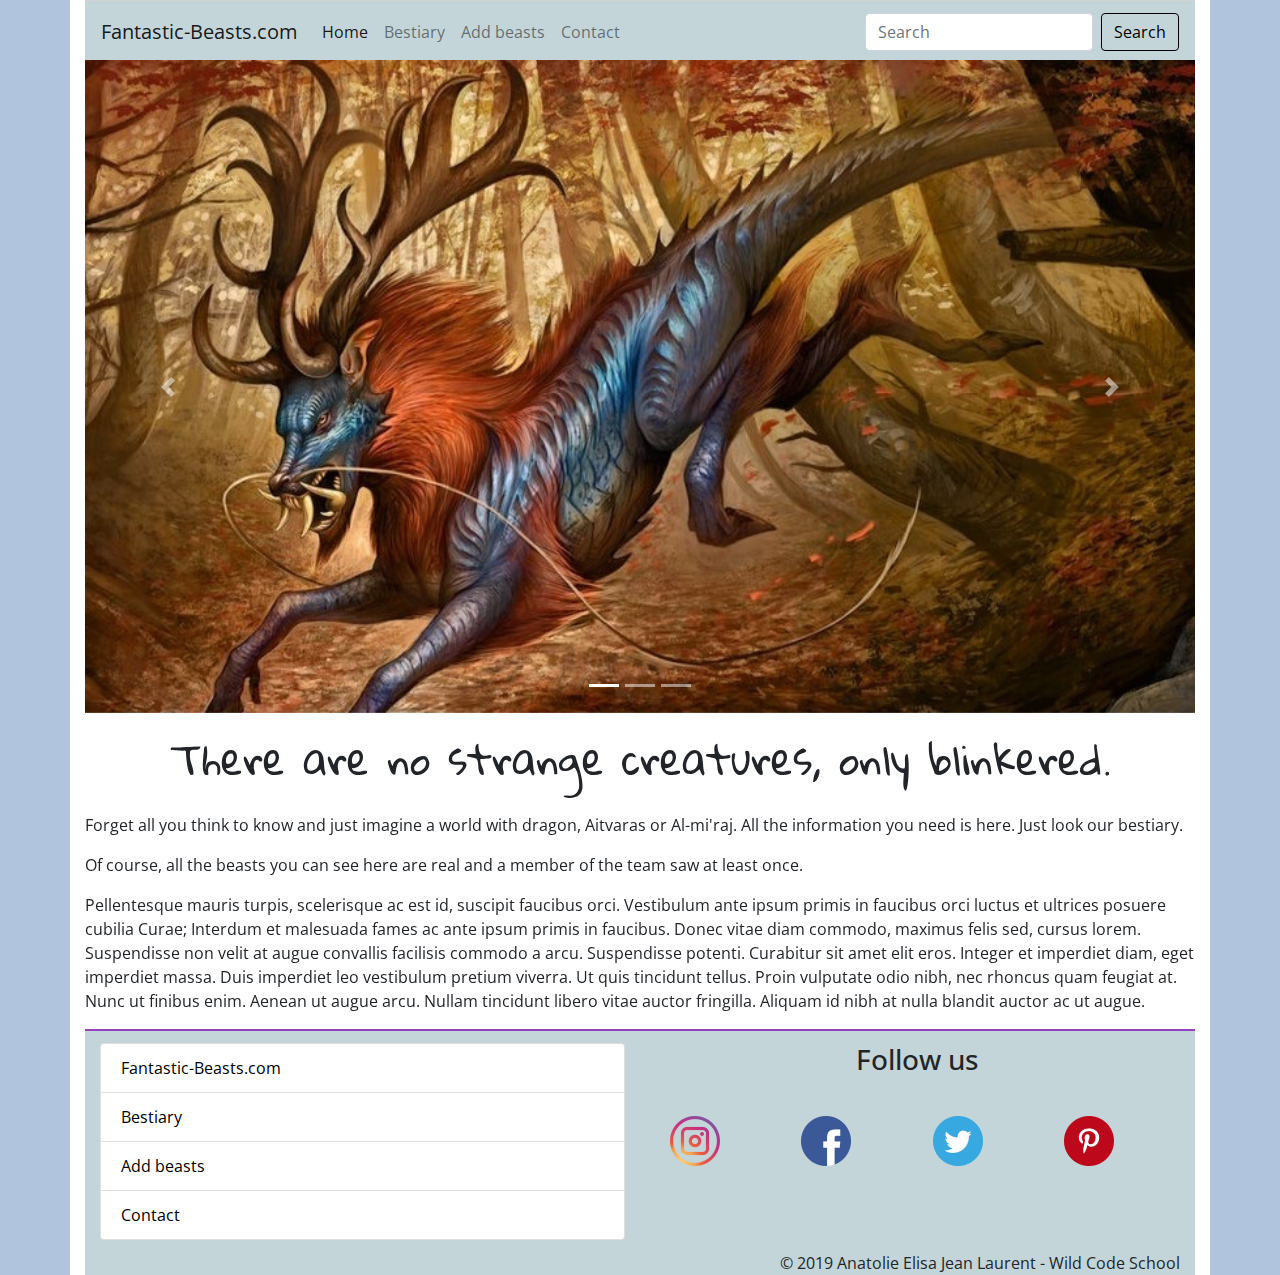
==== commit 9b39c7c6: "Correction footer" ====
--- a/Index.html
+++ b/Index.html
@@ -25,35 +25,26 @@
 			<title>Fantastic Beasts and Where to Find Them!</title>
 		</head>
 		<body>
-			<div class="container">
+			<div class="container back">
 				<header>
 					<nav class="navbar navbar-expand-lg navbar-light menucolor">
 						<a class="navbar-brand" href="#">Fantastic-Beasts.com</a>
-						<button class="navbar-toggler" type="button" data-toggle="collapse" data-target="#navbarSupportedContent" aria-controls="navbarSupportedContent" aria-expanded="false" aria-label="Toggle navigation">
-						  <span class="navbar-toggler-icon"></span>
-						</button>
-					  
+						<button class="navbar-toggler" type="button" data-toggle="collapse" data-target="#navbarSupportedContent" aria-controls="navbarSupportedContent" aria-expanded="false" aria-label="Toggle navigation"><span class="navbar-toggler-icon"></span></button>
 						<div class="collapse navbar-collapse" id="navbarSupportedContent">
-						  <ul class="navbar-nav mr-auto">
-							<li class="nav-item active">
-							  <a class="nav-link" href="#">Home <span class="sr-only">(current)</span></a>
-							</li>
-							<li class="nav-item">
-							  <a class="nav-link" href="#" title="Let's see the beasts">Bestiary</a>
-							</li>
-							<li class="nav-item">
-							  <a class="nav-link" href="#" title="Did you see a beast? tell us">Add beasts</a>
-							</li>
-							<li class="nav-item">
-								<a class="nav-link" href="#" title="Contact us">Contact</a>
-							  </li>
-						  </ul>
-						  <form class="form-inline my-2 my-lg-0">
-							<input class="form-control mr-sm-2" type="search" placeholder="Search" aria-label="Search">
-							<button class="btn btn-outline-success my-2 my-sm-0 search" type="submit">Search</button>
-						  </form>
+							<ul class="navbar-nav mr-auto">
+								<li class="nav-item active">
+									<a class="nav-link" href="#">Home <span class="sr-only">(current)</span></a>
+								</li>
+								<li class="nav-item"><a class="nav-link" href="#" title="Let's see the beasts">Bestiary</a></li>
+								<li class="nav-item"><a class="nav-link" href="#" title="Did you see a beast? tell us">Add beasts</a></li>
+								<li class="nav-item"><a class="nav-link" href="#" title="Contact us">Contact</a></li>
+							</ul>
+							<form class="form-inline my-2 my-lg-0">
+								<input class="form-control mr-sm-2" type="search" placeholder="Search" aria-label="Search">
+								<button class="btn btn-outline-success my-2 my-sm-0 search" type="submit">Search</button>
+							</form>
 						</div>
-					  </nav>
+					</nav>
 				</header>
 				<div id="carouselExampleIndicators" class="carousel slide" data-ride="carousel">
 					<ol class="carousel-indicators">
@@ -85,53 +76,59 @@
 					<div class="col">
 						<h1>There are no strange creatures, only blinkered.</h1>
 						<p>
-							                        Forget all you think to know and just imagine a world with dragon, Aitvaras or Al-mi'raj.  All the information you need is here. Just look our bestiary.                    
+							Forget all you think to know and just imagine a world with dragon, Aitvaras or Al-mi'raj.  All the information you need is here. Just look our bestiary.
 						</p>
 						<p>
-							                        Of course, all the beasts you can see here are real and a member of the team saw at least once.                    
+							Of course, all the beasts you can see here are real and a member of the team saw at least once.
 						</p>
 						<p>
-							                        Pellentesque mauris turpis, scelerisque ac est id, suscipit faucibus orci. Vestibulum ante ipsum primis in faucibus orci luctus et ultrices posuere cubilia Curae; Interdum et malesuada fames ac ante ipsum primis in faucibus. Donec vitae diam commodo, maximus felis sed, cursus lorem. Suspendisse non velit at augue convallis facilisis commodo a arcu. Suspendisse potenti. Curabitur sit amet elit eros. Integer et imperdiet diam, eget imperdiet massa. Duis imperdiet leo vestibulum pretium viverra. Ut quis tincidunt tellus. Proin vulputate odio nibh, nec rhoncus quam feugiat at. Nunc ut finibus enim. Aenean ut augue arcu. Nullam tincidunt libero vitae auctor fringilla. Aliquam id nibh at nulla blandit auctor ac ut augue.                     
+							Pellentesque mauris turpis, scelerisque ac est id, suscipit faucibus orci. Vestibulum ante ipsum primis in faucibus orci luctus et ultrices posuere cubilia Curae; Interdum et malesuada fames ac ante ipsum primis in faucibus. Donec vitae diam commodo, maximus felis sed, cursus lorem. Suspendisse non velit at augue convallis facilisis commodo a arcu. Suspendisse potenti. Curabitur sit amet elit eros. Integer et imperdiet diam, eget imperdiet massa. Duis imperdiet leo vestibulum pretium viverra. Ut quis tincidunt tellus. Proin vulputate odio nibh, nec rhoncus quam feugiat at. Nunc ut finibus enim. Aenean ut augue arcu. Nullam tincidunt libero vitae auctor fringilla. Aliquam id nibh at nulla blandit auctor ac ut augue.
 						</p>
 					</div>
 				</div>
+				<footer>
+					<div class="container basdepage">
+						<div class="row">
+							<div class="col-6">
+								<div class="list-group">
+									<button type="button" class="list-group-item list-group-item-action buttonfooter"><a href="index.html">Fantastic-Beasts.com</a></button>
+									<button type="button" class="list-group-item list-group-item-action buttonfooter"><a href="bestiaire.html">Bestiary</a></button>
+									<button type="button" class="list-group-item list-group-item-action buttonfooter"><a href="animal.html">Add beasts</a></button>
+									<button type="button" class="list-group-item list-group-item-action buttonfooter"><a href="contactus.html">Contact</a></button>
+								</div>
+							</div>
+							<div class="col-6">
+								<div class="container">
+									<div class="row">
+										<div class="col">
+											<h3>Follow us</h3>
+										</div>
+									</div>
+									<div class="row">
+										<div class="col">
+											<a href="https://instagram.com" title="instagram"><img src="photo_bestiaire/instagram.png" alt="logo instagram"></a>
+										</div>
+										<div class="col">
+											<a href="https://facebook.com" title="facebook"><img src="photo_bestiaire/facebook.png" alt="logo facebook"></a>
+										</div>
+										<div class="col">
+											<a href="https://twitter.com" title="twitter"><img src="photo_bestiaire/twitter.png" alt="logo twitter"></a>
+										</div>
+										<div class="col">
+											<a href="https://pinterest.com" title="pinterest"><img src="photo_bestiaire/pinterest.png" alt="logo pinterest"></a>
+										</div>
+									</div>
+								</div>
+							</div>
+						</div>
+						<div class="row">
+							<div class="col copyright">
+								 &copy; 2019 Anatolie Elisa Jean Laurent - Wild Code School
+							</div>
+						</div>
+					</div>
+				</footer>
 			</div>
-			<footer>
-				<div class="container basdepage">
-					<div class="row">
-					  <div class="col-6">
-						<div class="list-group">
-							<button type="button" class="list-group-item list-group-item-action buttonfooter"><a href="index.html">Fantastic-Beasts.com</a></button>
-							<button type="button" class="list-group-item list-group-item-action buttonfooter"><a href="bestiaire.html">Bestiary</a></button>
-							<button type="button" class="list-group-item list-group-item-action buttonfooter"><a href="animal.html">Add beasts</a></button>
-							<button type="button" class="list-group-item list-group-item-action buttonfooter"><a href="contactus.html">Contact</a></button>
-						  </div>
-					  </div>
-					  <div class="col-6">
-						  <div class="container">
-							  <div class="row">
-								  <div class="col">
-							<h3>Follow us</h3>
-								  </div>
-							  </div>
-							  <div class="row">
-								  
-						
-								<div class="col"><a href="https://instagram.com" title="instagram"><img src="photo_bestiaire/instagram.png" alt="logo instagram"></a></div>
-								<div class="col"><a href="https://facebook.com" title="facebook"><img src="photo_bestiaire/facebook.png" alt="logo facebook"></a></div>
-								<div class="col"><a href="https://twitter.com" title="twitter"><img src="photo_bestiaire/twitter.png" alt="logo twitter"></a></div>
-								<div class="col"><a href="https://pinterest.com" title="pinterest"><img src="photo_bestiaire/pinterest.png" alt="logo pinterest"></a></div>
-							
-							  </div>
-						  </div>
-					  </div>
-					  
-					</div>
-						<div class="row">
-						  <div class="col copyright"> &copy; 2019 Anatolie Elisa Jean Laurent - Wild Code School</div>
-					    </div>
-				</div>    
-			  </footer>
 		</div>
 		<!-- Optional JavaScript -->
 		<!-- jQuery first, then Popper.js, then Bootstrap JS -->
--- a/style.css
+++ b/style.css
@@ -4,7 +4,7 @@
 	
 }
 
-div:first-child {
+body .back {
 	background-color : white;
 }
 
@@ -29,16 +29,25 @@
 	color: white;
 	border-color: #ca9fe5;
 }
-.menucolor, footer .basdepage{
+.menucolor {
 	background-color: #c3d5d8 !important;
 	border-top: 1px solid lightgrey;
 	padding-top: 1%;
 }
 
+footer {
+	padding-left : 0;
+	padding-right : 0;
+}
+
+footer div {
+	background-color: #c3d5d8 ;
+}
 
 footer .basdepage{
-	border-top: 1px solid lightgrey;
+	border-top: 2px solid #9042c1;
 	padding-top: 1%;
+
 }
 
 footer h3{
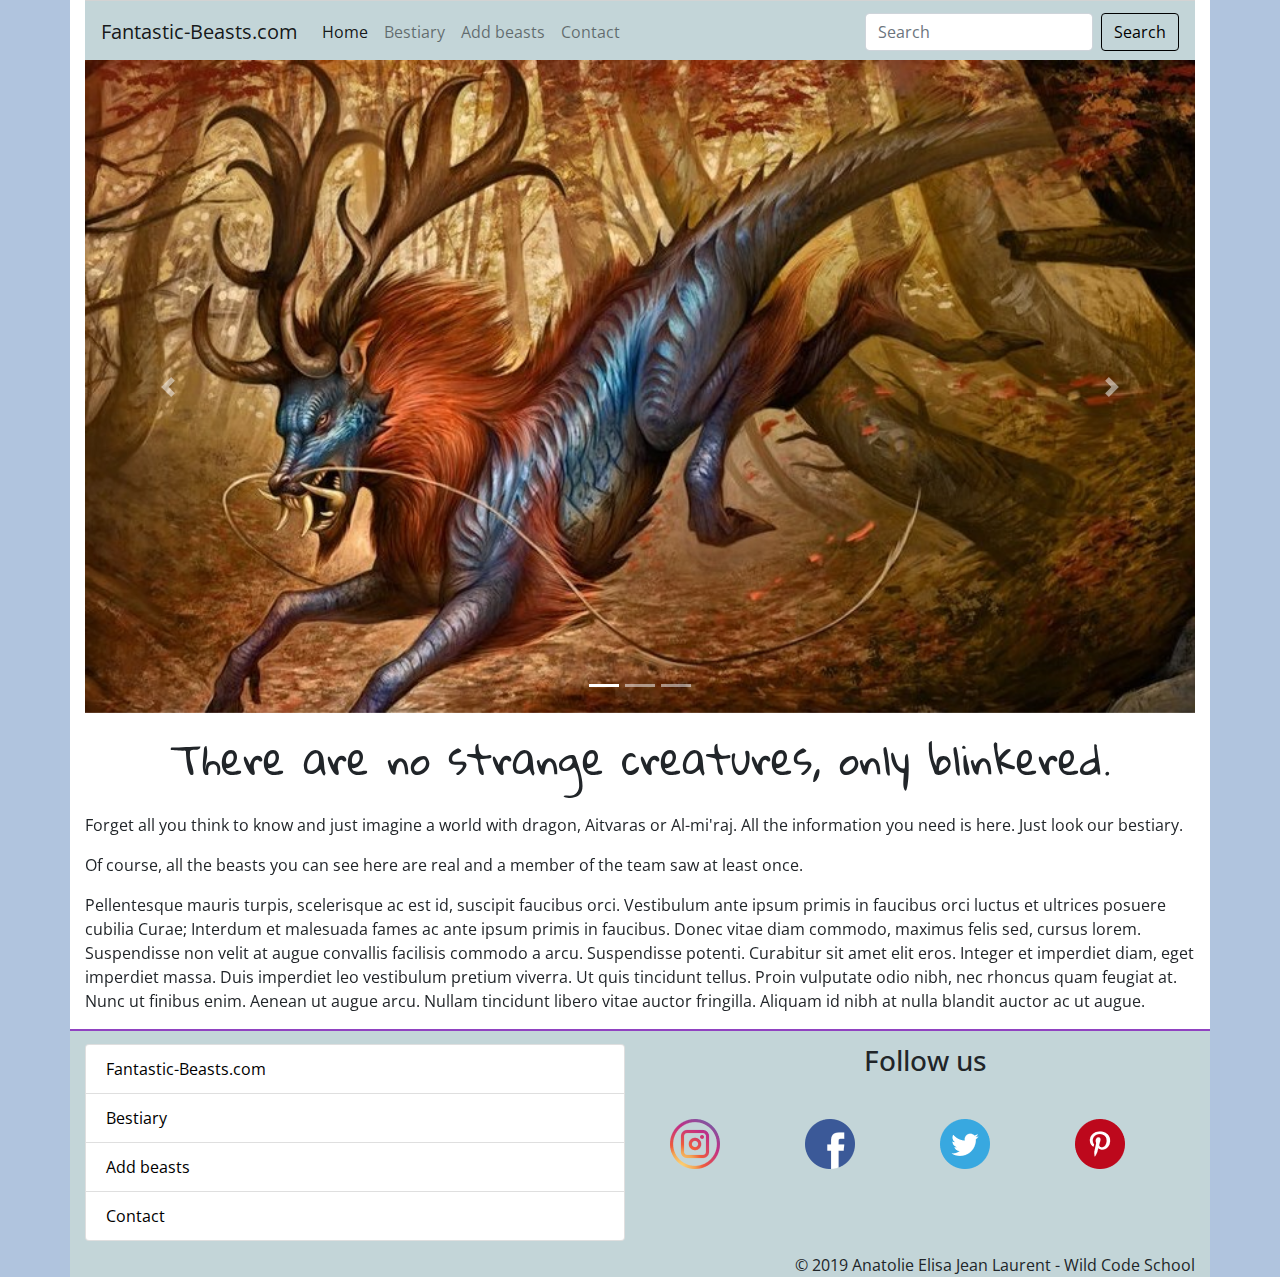
==== commit 8f3903cd: "nettoyage fichier non utile" ====
--- a/Index.html
+++ b/Index.html
@@ -86,7 +86,9 @@
 						</p>
 					</div>
 				</div>
-				<footer>
+				
+			</div>
+			<footer>
 					<div class="container basdepage">
 						<div class="row">
 							<div class="col-6">
@@ -128,7 +130,6 @@
 						</div>
 					</div>
 				</footer>
-			</div>
 		</div>
 		<!-- Optional JavaScript -->
 		<!-- jQuery first, then Popper.js, then Bootstrap JS -->
--- a/style.css
+++ b/style.css
@@ -63,3 +63,42 @@
 	margin-top: 1%;
 	text-align: right;
 }
+
+
+.card-deck img {
+	max-width: 100%;
+	height: 60%;
+}
+
+.card-deck{
+	margin-left: auto;
+    margin-right: auto;
+	width: 60rem;
+	font-family: 'Open Sans', sans-serif;
+	text-align: justify;
+}
+
+.title_page{
+	font-family: "Tangerine", cursive;
+	font-weight: bold;
+	font-size: 70px;
+	}
+
+/*---Ajout de style pour la page Description--*/
+
+.imgphoenix{
+    border-radius:25px;
+    width:100%;
+}
+
+.descritpionrow{
+    margin: 3%;
+}
+
+thead{
+    text-align: center;
+}
+
+td{
+    text-align: center;
+}
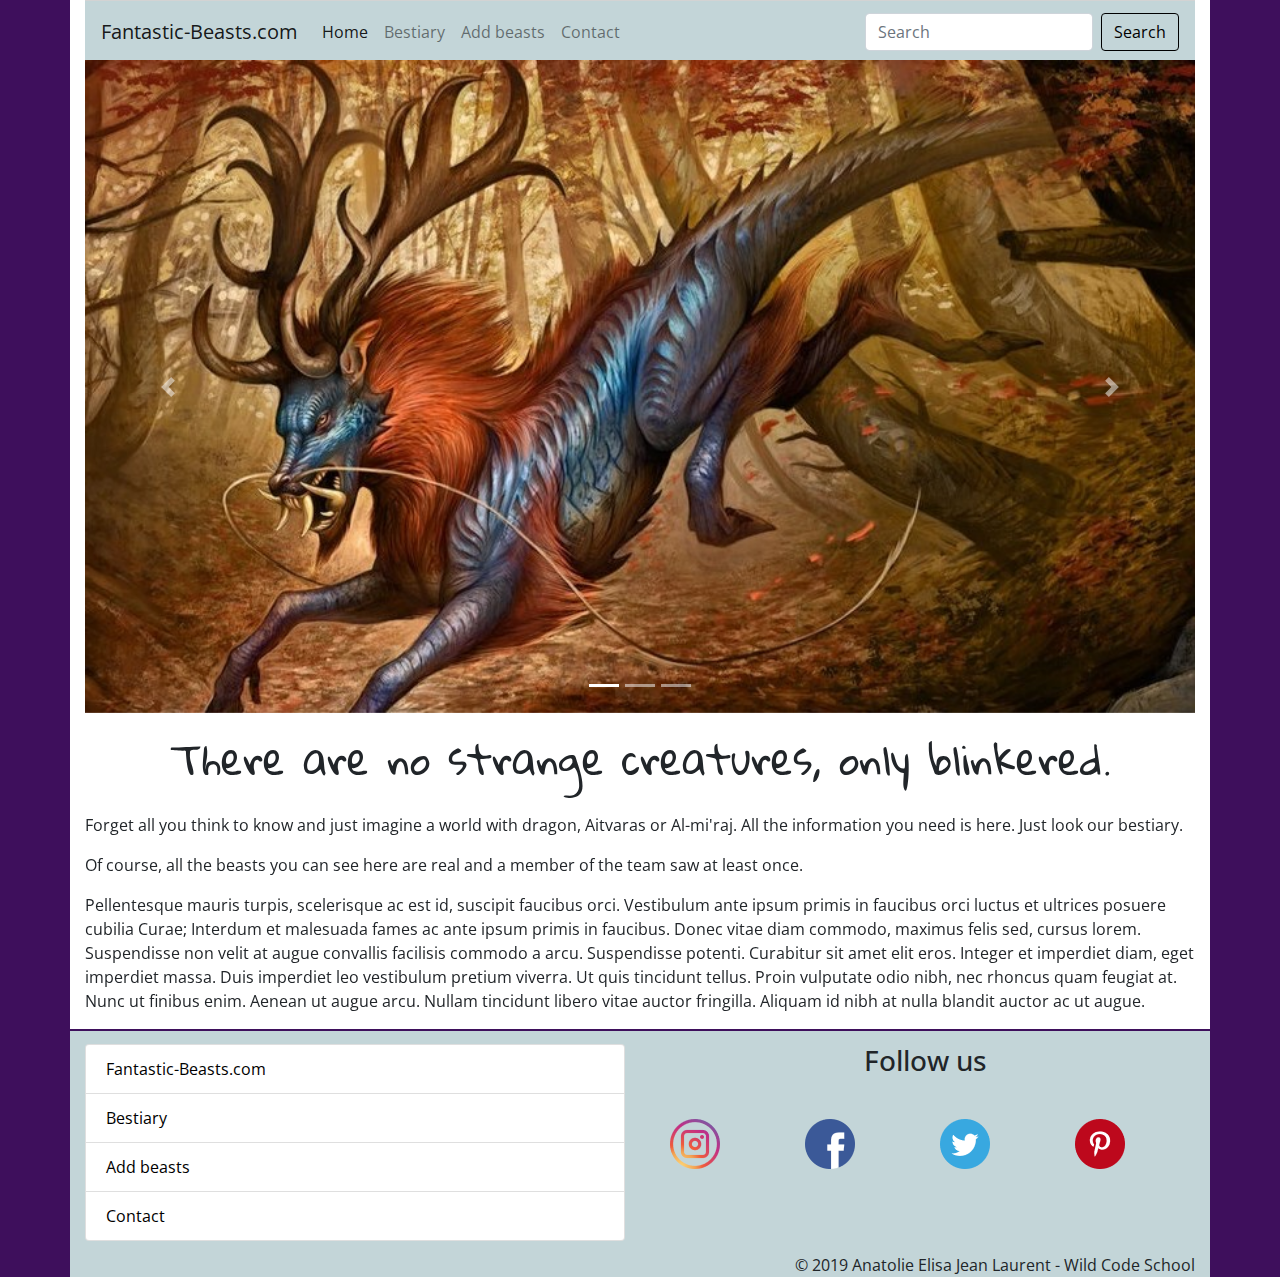
==== commit bb75faf7: "Ajout header / footer dans page Ajout" ====
--- a/Index.html
+++ b/Index.html
@@ -86,50 +86,49 @@
 						</p>
 					</div>
 				</div>
-				
 			</div>
 			<footer>
-					<div class="container basdepage">
-						<div class="row">
-							<div class="col-6">
-								<div class="list-group">
-									<button type="button" class="list-group-item list-group-item-action buttonfooter"><a href="index.html">Fantastic-Beasts.com</a></button>
-									<button type="button" class="list-group-item list-group-item-action buttonfooter"><a href="bestiaire.html">Bestiary</a></button>
-									<button type="button" class="list-group-item list-group-item-action buttonfooter"><a href="animal.html">Add beasts</a></button>
-									<button type="button" class="list-group-item list-group-item-action buttonfooter"><a href="contactus.html">Contact</a></button>
+				<div class="container basdepage">
+					<div class="row">
+						<div class="col-6">
+							<div class="list-group">
+								<button type="button" class="list-group-item list-group-item-action buttonfooter"><a href="index.html">Fantastic-Beasts.com</a></button>
+								<button type="button" class="list-group-item list-group-item-action buttonfooter"><a href="bestiaire.html">Bestiary</a></button>
+								<button type="button" class="list-group-item list-group-item-action buttonfooter"><a href="animal.html">Add beasts</a></button>
+								<button type="button" class="list-group-item list-group-item-action buttonfooter"><a href="contactus.html">Contact</a></button>
+							</div>
+						</div>
+						<div class="col-6">
+							<div class="container">
+								<div class="row">
+									<div class="col">
+										<h3>Follow us</h3>
+									</div>
 								</div>
-							</div>
-							<div class="col-6">
-								<div class="container">
-									<div class="row">
-										<div class="col">
-											<h3>Follow us</h3>
-										</div>
+								<div class="row">
+									<div class="col">
+										<a href="https://instagram.com" title="instagram"><img src="photo_bestiaire/instagram.png" alt="logo instagram"></a>
 									</div>
-									<div class="row">
-										<div class="col">
-											<a href="https://instagram.com" title="instagram"><img src="photo_bestiaire/instagram.png" alt="logo instagram"></a>
-										</div>
-										<div class="col">
-											<a href="https://facebook.com" title="facebook"><img src="photo_bestiaire/facebook.png" alt="logo facebook"></a>
-										</div>
-										<div class="col">
-											<a href="https://twitter.com" title="twitter"><img src="photo_bestiaire/twitter.png" alt="logo twitter"></a>
-										</div>
-										<div class="col">
-											<a href="https://pinterest.com" title="pinterest"><img src="photo_bestiaire/pinterest.png" alt="logo pinterest"></a>
-										</div>
+									<div class="col">
+										<a href="https://facebook.com" title="facebook"><img src="photo_bestiaire/facebook.png" alt="logo facebook"></a>
+									</div>
+									<div class="col">
+										<a href="https://twitter.com" title="twitter"><img src="photo_bestiaire/twitter.png" alt="logo twitter"></a>
+									</div>
+									<div class="col">
+										<a href="https://pinterest.com" title="pinterest"><img src="photo_bestiaire/pinterest.png" alt="logo pinterest"></a>
 									</div>
 								</div>
 							</div>
 						</div>
-						<div class="row">
-							<div class="col copyright">
-								 &copy; 2019 Anatolie Elisa Jean Laurent - Wild Code School
-							</div>
+					</div>
+					<div class="row">
+						<div class="col copyright">
+							 &copy; 2019 Anatolie Elisa Jean Laurent - Wild Code School
 						</div>
 					</div>
-				</footer>
+				</div>
+			</footer>
 		</div>
 		<!-- Optional JavaScript -->
 		<!-- jQuery first, then Popper.js, then Bootstrap JS -->
--- a/style.css
+++ b/style.css
@@ -1,5 +1,5 @@
 body {
-	background-color : lightsteelblue;
+	background-color : #3e0f5c;
 	font-family: 'Open Sans', sans-serif;
 	
 }
@@ -25,9 +25,9 @@
 
 
 .search:hover,  .buttonfooter:hover, .buttonfooter:hover a {
-	background-color: #ca9fe5 !important;
+	background-color: #3e0f5c !important;
 	color: white;
-	border-color: #ca9fe5;
+	border-color: #3e0f5c;
 }
 .menucolor {
 	background-color: #c3d5d8 !important;
@@ -45,7 +45,7 @@
 }
 
 footer .basdepage{
-	border-top: 2px solid #9042c1;
+	border-top: 2px solid #3e0f5c;
 	padding-top: 1%;
 
 }
